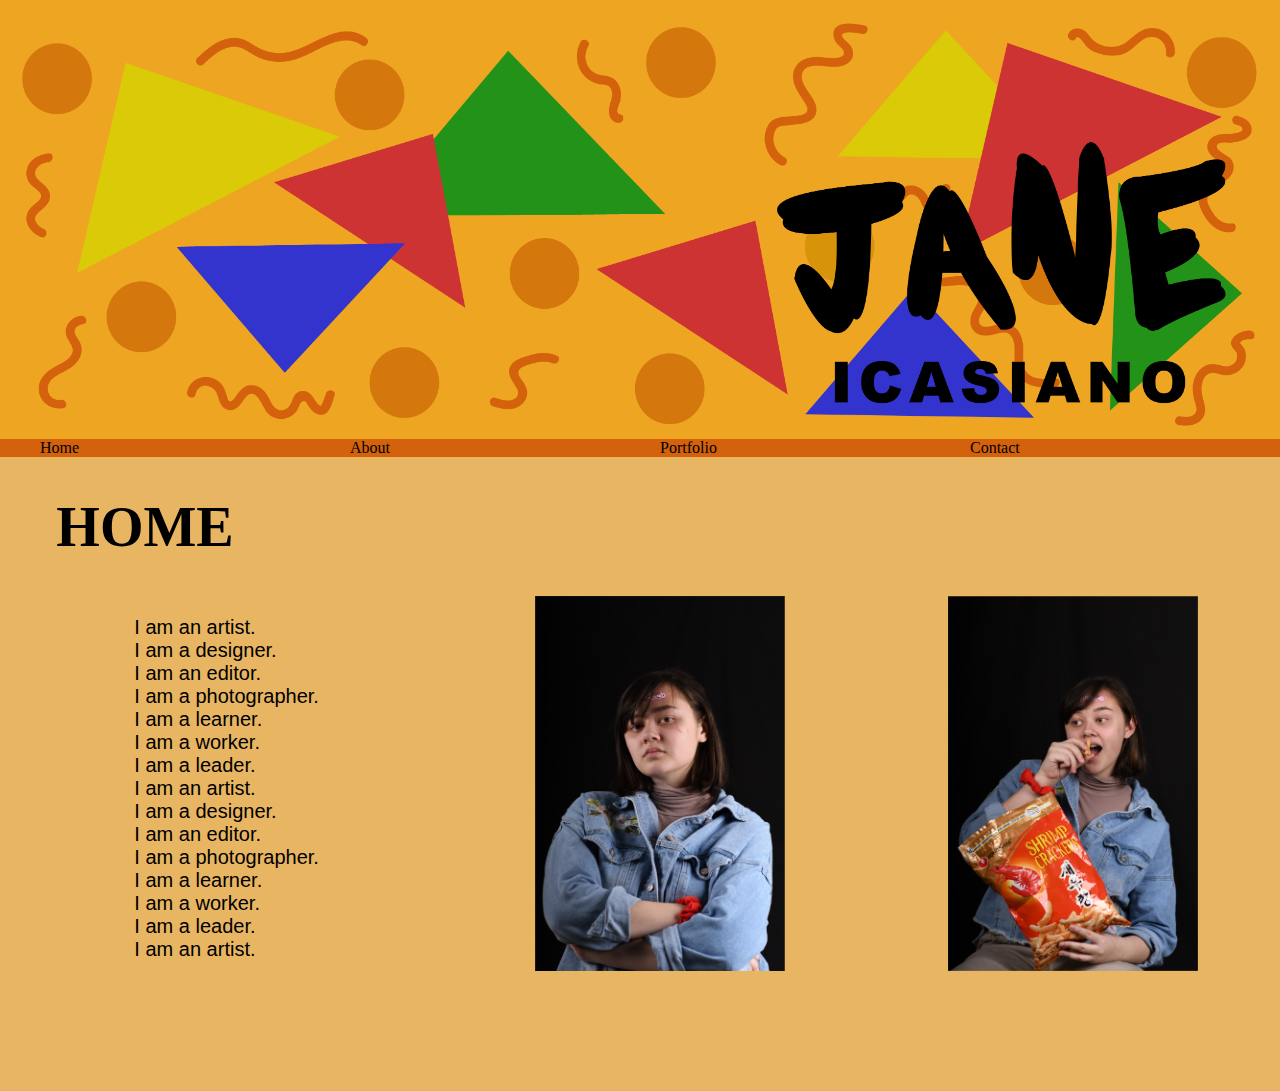
==== index.html @ 3c46fe1a "Commit 4/30" ====
<!DOCTYPE html>
<html lang="en">
<head>
    <meta charset="UTF-8">
    <title>Jane Icasiano</title>
    <link rel="stylesheet" href="style.css">
</head>
<body>

<img id="header-1" src="images/media/300ppi/header_image.png" alt="Header 1">

<div id="nav"
    id="delay1"
     width="1032"
     height="29px">
      <nav id="nav"
    width="100%"
    height="29px">
    <ul>
        <li>Home
        <link rel="Home" href="index.html"></li>
        <li>About
        <link rel="About" href="about.html"></li>
        <li>Portfolio</li>
        <li>Contact</li>
    </ul>
</nav>
</div>

<div id="HOME-h1">
    <h1>HOME</h1>
</div>

<div id="home-page"
  width="1032px"
  height="619px">

    <p id="home-info">
I am an artist.
 <br>
I am a designer.
 <br>
I am an editor.
 <br>
I am a photographer.
 <br>
I am a learner.
 <br>
I am a worker.
 <br>
I am a leader.
 <br>
I am an artist.
 <br>
I am a designer.
 <br>
I am an editor.
 <br>
I am a photographer.
 <br>
I am a learner.
 <br>
I am a worker.
 <br>
I am a leader.
 <br>
I am an artist.
    </p>

    <div id="home-image">
        <img src="images/media/300ppi/Asset%2039.png" alt="Headshot 1"
        width="250px"
        height="375px">
    </div>

    <div id="home-image-2">
        <img src="images/media/300ppi/Asset%2040.png" alt="Headshot 2"
        width="250px"
        height="375px">
    </div>

</div>


</body>
</html>
---- style.css ----
body {
    margin: 0px;
    background-color: #e8b563
}

#header-1 {
    width: 100%;
    height: 100%;
    display:flex;
    justify-content: center;
    justify-content: space-around;
    align-items: center;
}

ul {
    display: flex;
    justify-content: center;
    justify-content: space-around;
    border: 100%;
    color: black;
    border-color: #d4620c;
    font-style: normal;
    font-family: arial-black;
    background-color: #d4620c;
    margin: 0px;
}

li {
    list-style: none;
    justify-content: center;
    justify-content: space-around;
    width: 100%;
    align-items: center;
}

#delay1 {
    position: relative;
    transition-property: font-size;
    transition-duration: 5s;
    transition-delay: 1s;
    font-size: 21px;
}

#delay1:hover {
    transition-property: font-size;
    transition-duration: 5s;
    transition-delay: 1s;
    font-size: 36px;
}

#HOME-h1 {
    background-color: #e8b563;
    margin: 0px;
    font-family: arial-black;
    width: 290px;
    display: flex;
    justify-content: flex-start;
    justify-content: space-around;
    font-size: 28px;
}

#home-page {
    width: 100%;
    background-color: #e8b563;
    height: 400px;
    display: flex;
    justify-content: flex-start;
    justify-content: space-around;
    font-style: normal;
    font-family: arial-black;
}

#home-info {
    width: 290px;
    height: 475px;
    display: flex;
    font-style: normal;
    font-size: 20px;
    font-family: arial;
     justify-content: flex-start;
    justify-content: space-around;
}

#home-image {
    width: 250px;
    height: 375px;
    display: flex;
    justify-content: space-around;
    justify-content: space-between;
    align-items: flex-start;

}

#home-image-2 {
    width: 250px;
    height: 375px;
    display: flex;
    justify-content: flex-end;
    justify-content: space-around;
    justify-content: space-between;
}
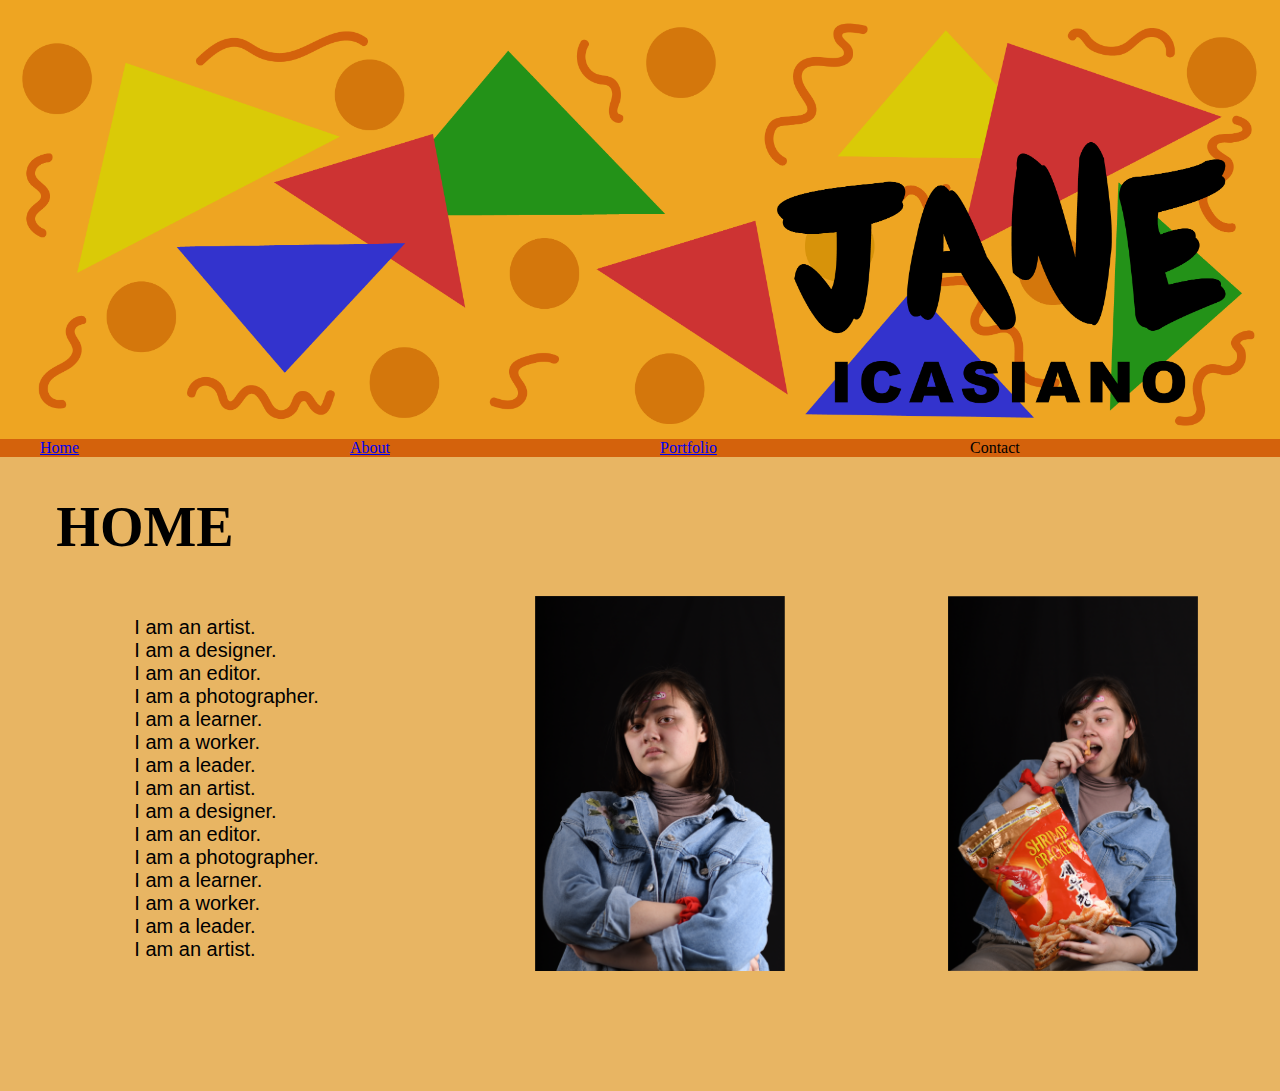
==== commit 3e2d4fca: "Commit 4/30 2" ====
--- a/index.html
+++ b/index.html
@@ -17,12 +17,12 @@
     width="100%"
     height="29px">
     <ul>
-        <li>Home
+        <li> <a href="index.html">Home</a>
         <link rel="Home" href="index.html"></li>
-        <li>About
+        <li> <a href="about.html">About</a>
         <link rel="About" href="about.html"></li>
-        <li>Portfolio</li>
-        <li>Contact</li>
+        <li> <a href="portfolio.html">Portfolio</a></li>
+        <li><a href=""></a>Contact</li>
     </ul>
 </nav>
 </div>
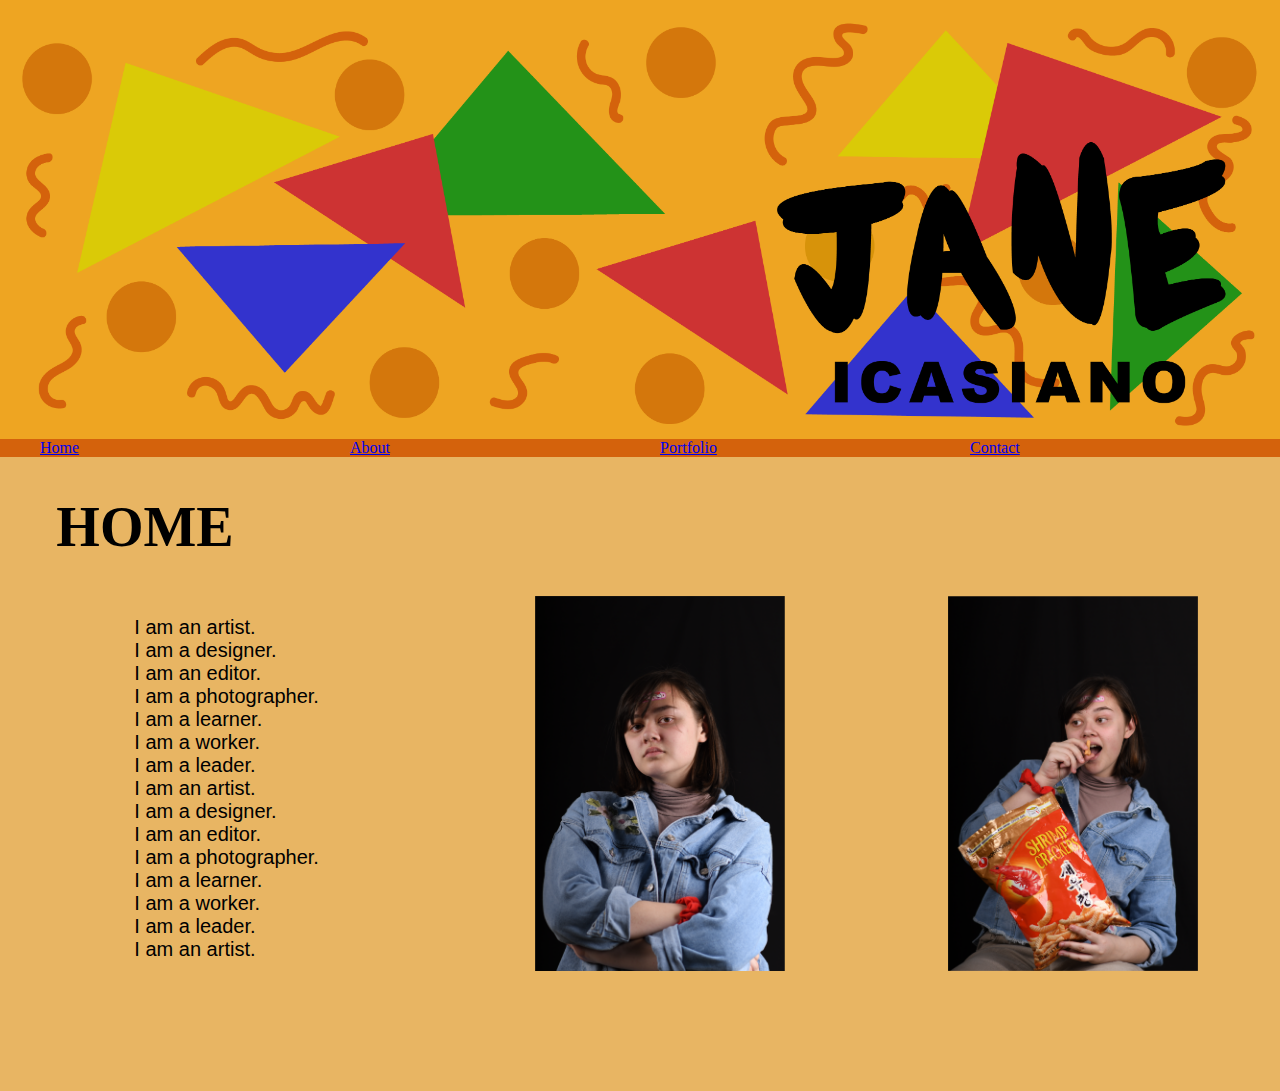
==== commit f55729f0: "Commit 5/2" ====
--- a/index.html
+++ b/index.html
@@ -22,7 +22,7 @@
         <li> <a href="about.html">About</a>
         <link rel="About" href="about.html"></li>
         <li> <a href="portfolio.html">Portfolio</a></li>
-        <li><a href=""></a>Contact</li>
+        <li><a href="contact.html">Contact</a></li>
     </ul>
 </nav>
 </div>
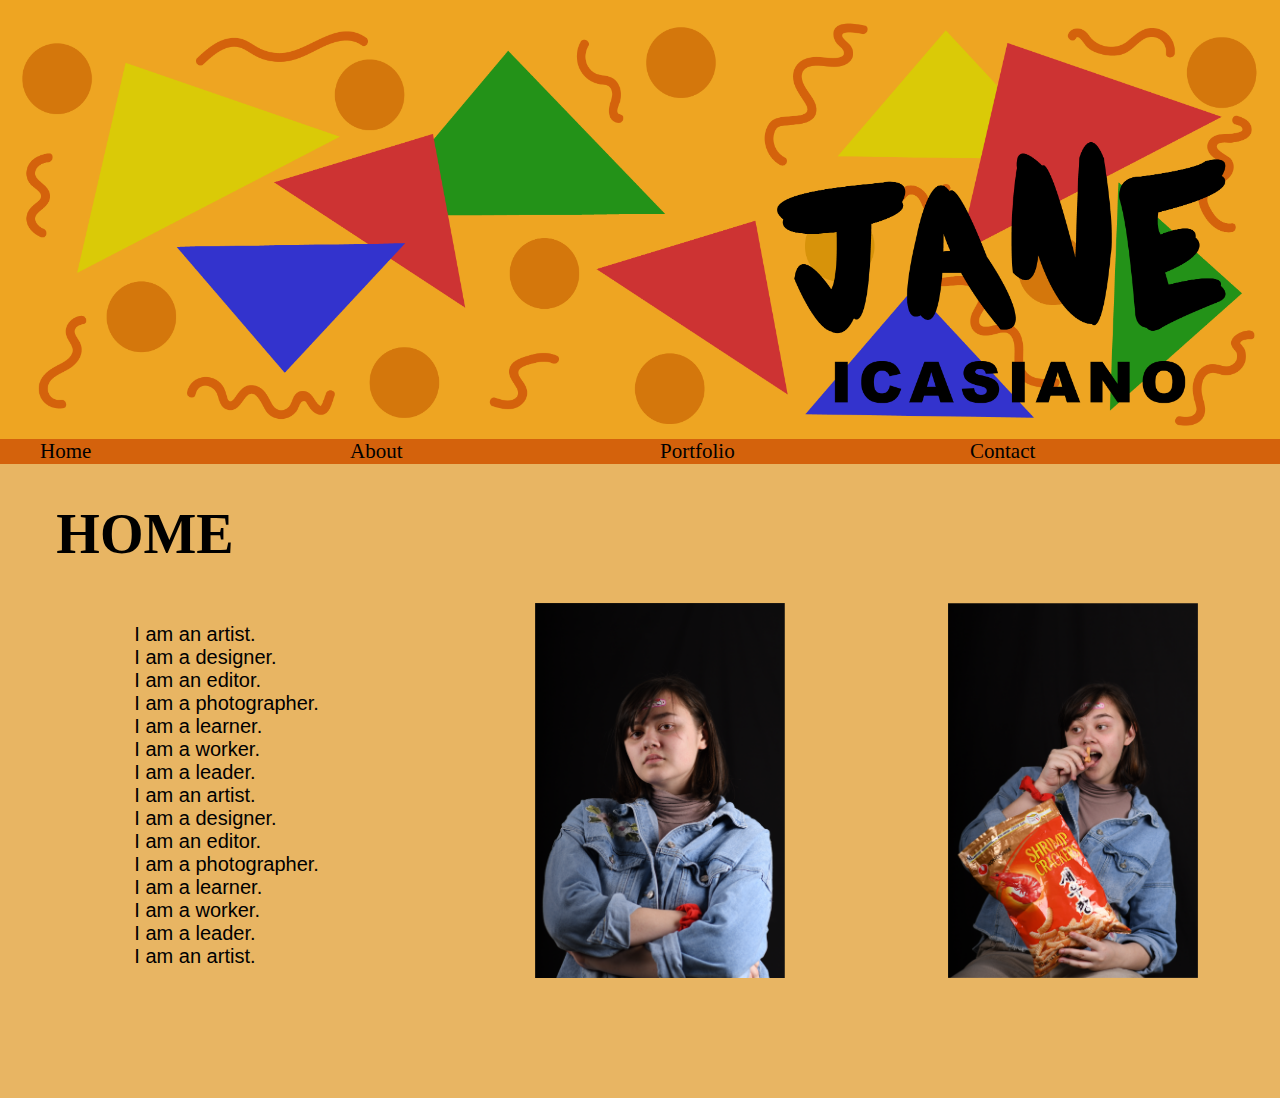
==== commit 3bb2f8a4: "commit 5/2 4" ====
--- a/index.html
+++ b/index.html
@@ -9,8 +9,7 @@
 
 <img id="header-1" src="images/media/300ppi/header_image.png" alt="Header 1">
 
-<div id="nav"
-    id="delay1"
+<div id="delay1"
      width="1032"
      height="29px">
       <nav id="nav"
--- a/style.css
+++ b/style.css
@@ -31,6 +31,11 @@
     justify-content: space-around;
     width: 100%;
     align-items: center;
+}
+
+a {
+    color: black;
+    text-decoration: none;
 }
 
 #delay1 {
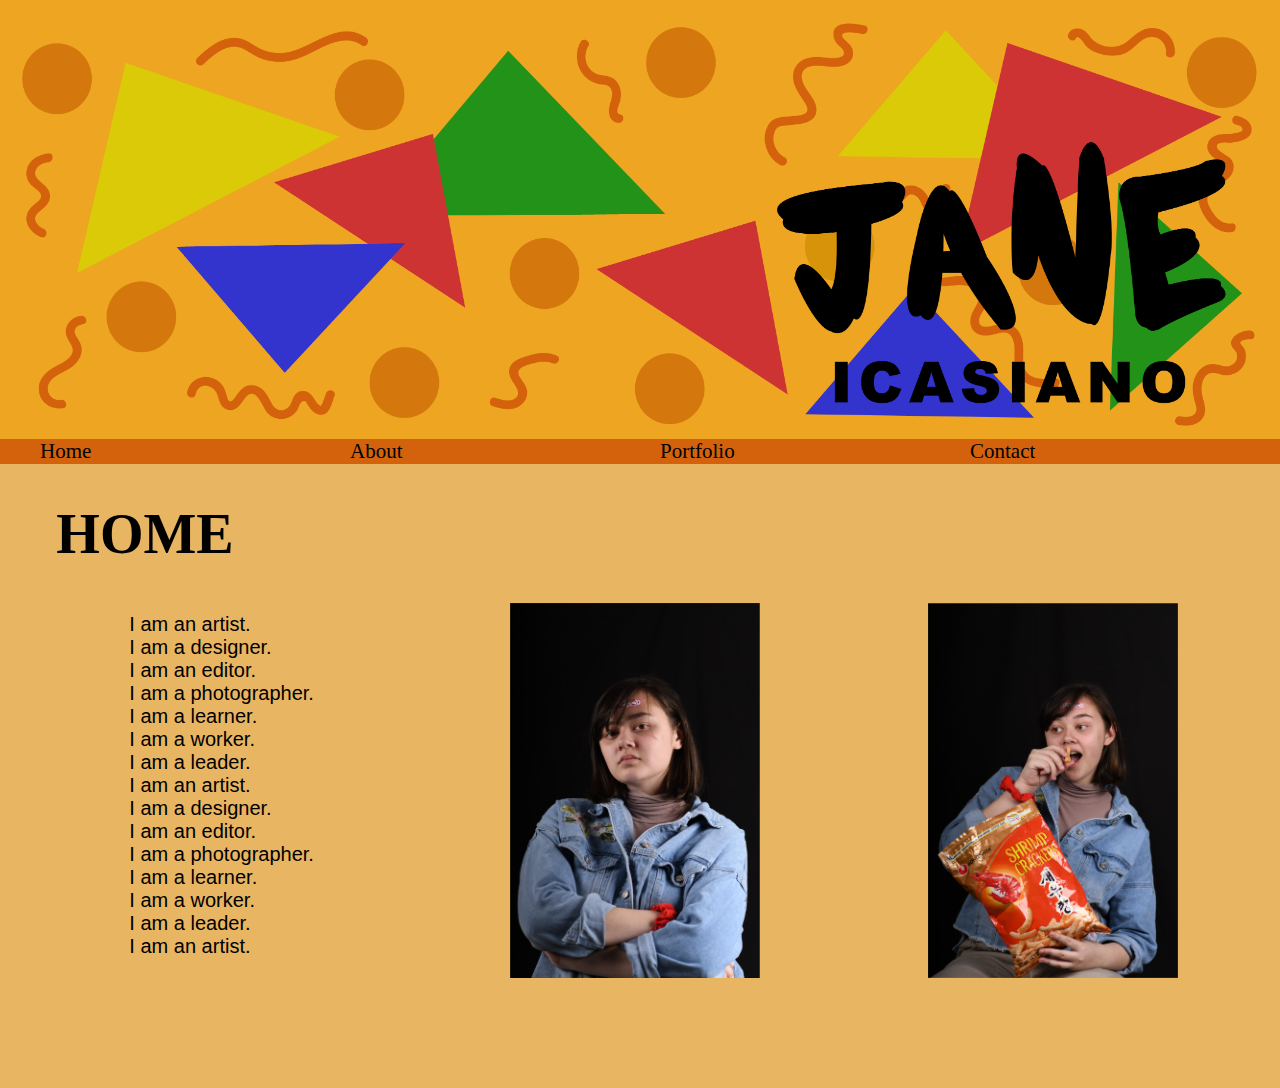
==== commit bf7ea266: "Commit 5/24 2" ====
--- a/index.html
+++ b/index.html
@@ -2,6 +2,8 @@
 <html lang="en">
 <head>
     <meta charset="UTF-8">
+    <meta name="viewport" content="width=600, initial-scale=1">
+
     <title>Jane Icasiano</title>
     <link rel="stylesheet" href="style.css">
 </head>
@@ -66,16 +68,17 @@
 I am an artist.
     </p>
 
-    <div id="home-image">
+    <div id="ease-in-1">
         <img src="images/media/300ppi/Asset%2039.png" alt="Headshot 1"
         width="250px"
-        height="375px">
+        height="375px" id="home-image">
     </div>
 
-    <div id="home-image-2">
+    <div id="ease-in-2">
         <img src="images/media/300ppi/Asset%2040.png" alt="Headshot 2"
         width="250px"
-        height="375px">
+        height="375px"
+        id="home-image-2">
     </div>
 
 </div>
--- a/style.css
+++ b/style.css
@@ -41,15 +41,15 @@
 #delay1 {
     position: relative;
     transition-property: font-size;
-    transition-duration: 5s;
-    transition-delay: 1s;
+    transition-duration: 3s;
+    transition-delay: 0s;
     font-size: 21px;
 }
 
 #delay1:hover {
     transition-property: font-size;
-    transition-duration: 5s;
-    transition-delay: 1s;
+    transition-duration: 3s;
+    transition-delay: 0s;
     font-size: 36px;
 }
 
@@ -84,6 +84,25 @@
     font-family: arial;
      justify-content: flex-start;
     justify-content: space-around;
+    margin: 10px;
+}
+
+#ease-in-1 {
+   animation-delay: 0s;
+    animation-direction: normal;
+    animation-duration: 2s;
+    animation-name: fadeIn;
+    animation-play-state: running;
+    animation-timing-function: ease-in;
+}
+
+ease-in-2 {
+  animation-delay: 0s;
+    animation-direction: normal;
+    animation-duration: 2s;
+    animation-name: fadeIn;
+    animation-play-state: running;
+    animation-timing-function: ease-in;
 }
 
 #home-image {
@@ -93,6 +112,7 @@
     justify-content: space-around;
     justify-content: space-between;
     align-items: flex-start;
+    margin-right: 35px;
 
 }
 
@@ -103,4 +123,27 @@
     justify-content: flex-end;
     justify-content: space-around;
     justify-content: space-between;
+    margin-right: 35px;
 }
+
+@media only screen and (max-width: 600px) {
+    body {
+        background-color: #e8b563;
+    }
+    #home-info{
+        font-size: 14px;
+    }
+    #home-image{
+        width: 170px;
+        height:auto;
+        display: flex;
+        justify-content: space-around;
+        margin-right: 10px;
+    }
+    #home-image-2 {
+        width: 170px;
+        height: auto;
+        margin-right: 10px;
+    }
+
+}
